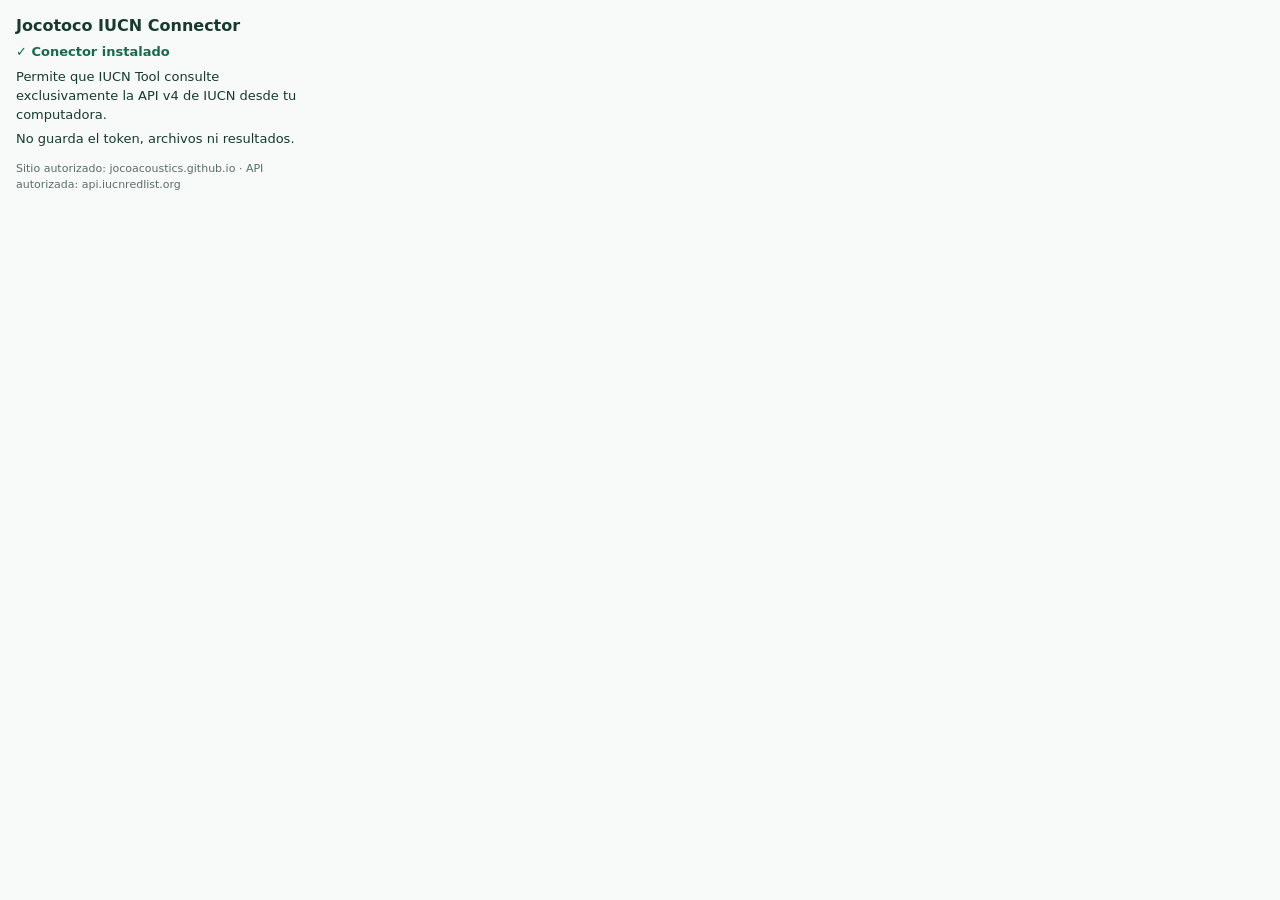
==== extension/popup.html @ 50528ef7 "subidita1" ====
<!doctype html>
<html lang="es">
<head>
<meta charset="utf-8">
<meta name="viewport" content="width=device-width,initial-scale=1">
<title>Jocotoco IUCN Connector</title>
<style>
body{font-family:system-ui,-apple-system,Segoe UI,sans-serif;margin:0;padding:16px;width:290px;color:#173a2e;background:#f7faf8}
h1{font-size:16px;margin:0 0 8px}p{font-size:13px;line-height:1.45;margin:6px 0}.ok{font-weight:700;color:#176b4a}.small{font-size:11px;color:#5b6d66;margin-top:12px}
</style>
</head>
<body>
<h1>Jocotoco IUCN Connector</h1>
<p class="ok">✓ Conector instalado</p>
<p>Permite que IUCN Tool consulte exclusivamente la API v4 de IUCN desde tu computadora.</p>
<p>No guarda el token, archivos ni resultados.</p>
<p class="small">Sitio autorizado: jocoacoustics.github.io · API autorizada: api.iucnredlist.org</p>
</body>
</html>
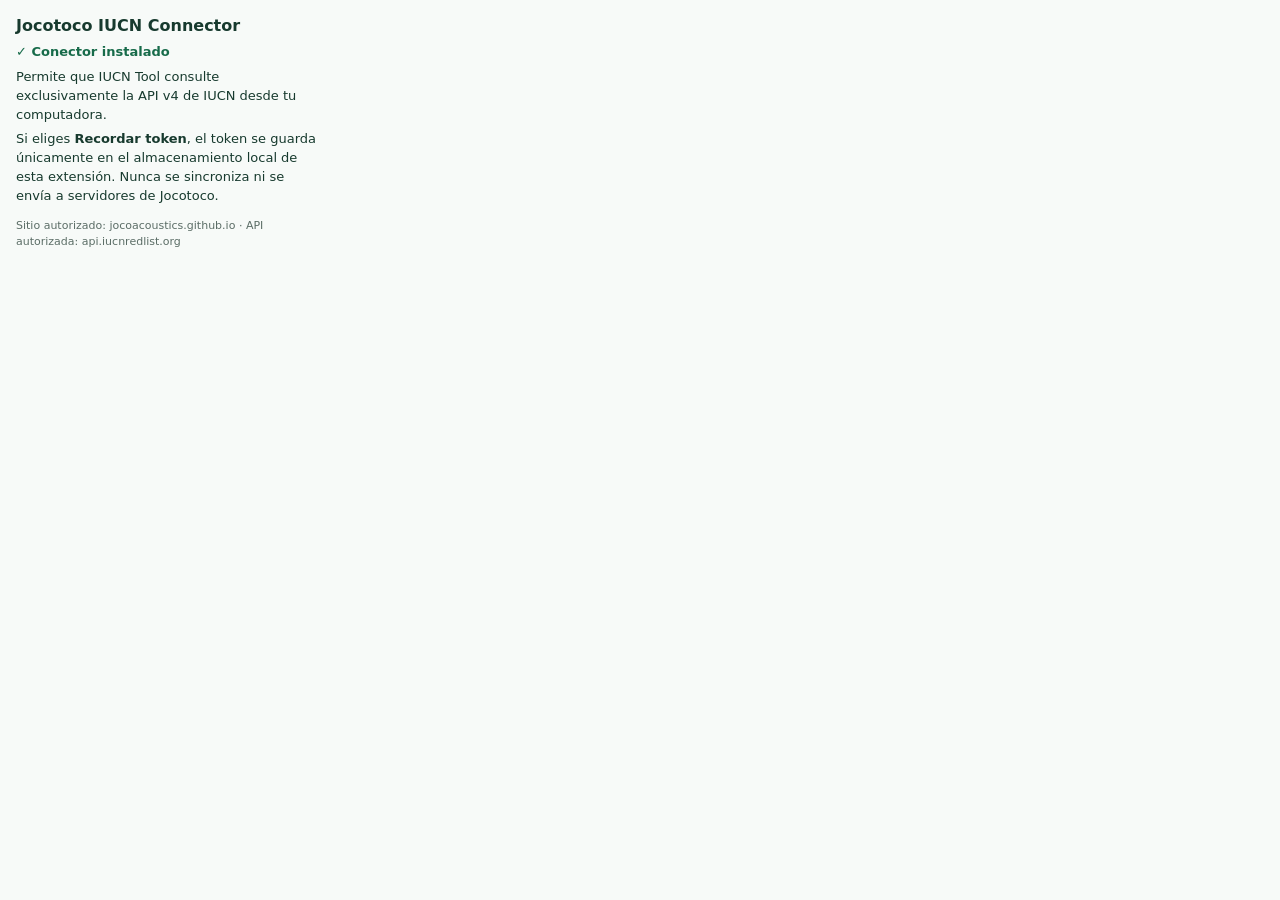
==== commit da216fb1: "mejora en instrucciones" ====
--- a/extension/popup.html
+++ b/extension/popup.html
@@ -5,7 +5,7 @@
 <meta name="viewport" content="width=device-width,initial-scale=1">
 <title>Jocotoco IUCN Connector</title>
 <style>
-body{font-family:system-ui,-apple-system,Segoe UI,sans-serif;margin:0;padding:16px;width:290px;color:#173a2e;background:#f7faf8}
+body{font-family:system-ui,-apple-system,Segoe UI,sans-serif;margin:0;padding:16px;width:300px;color:#173a2e;background:#f7faf8}
 h1{font-size:16px;margin:0 0 8px}p{font-size:13px;line-height:1.45;margin:6px 0}.ok{font-weight:700;color:#176b4a}.small{font-size:11px;color:#5b6d66;margin-top:12px}
 </style>
 </head>
@@ -13,7 +13,7 @@
 <h1>Jocotoco IUCN Connector</h1>
 <p class="ok">✓ Conector instalado</p>
 <p>Permite que IUCN Tool consulte exclusivamente la API v4 de IUCN desde tu computadora.</p>
-<p>No guarda el token, archivos ni resultados.</p>
+<p>Si eliges <strong>Recordar token</strong>, el token se guarda únicamente en el almacenamiento local de esta extensión. Nunca se sincroniza ni se envía a servidores de Jocotoco.</p>
 <p class="small">Sitio autorizado: jocoacoustics.github.io · API autorizada: api.iucnredlist.org</p>
 </body>
 </html>
